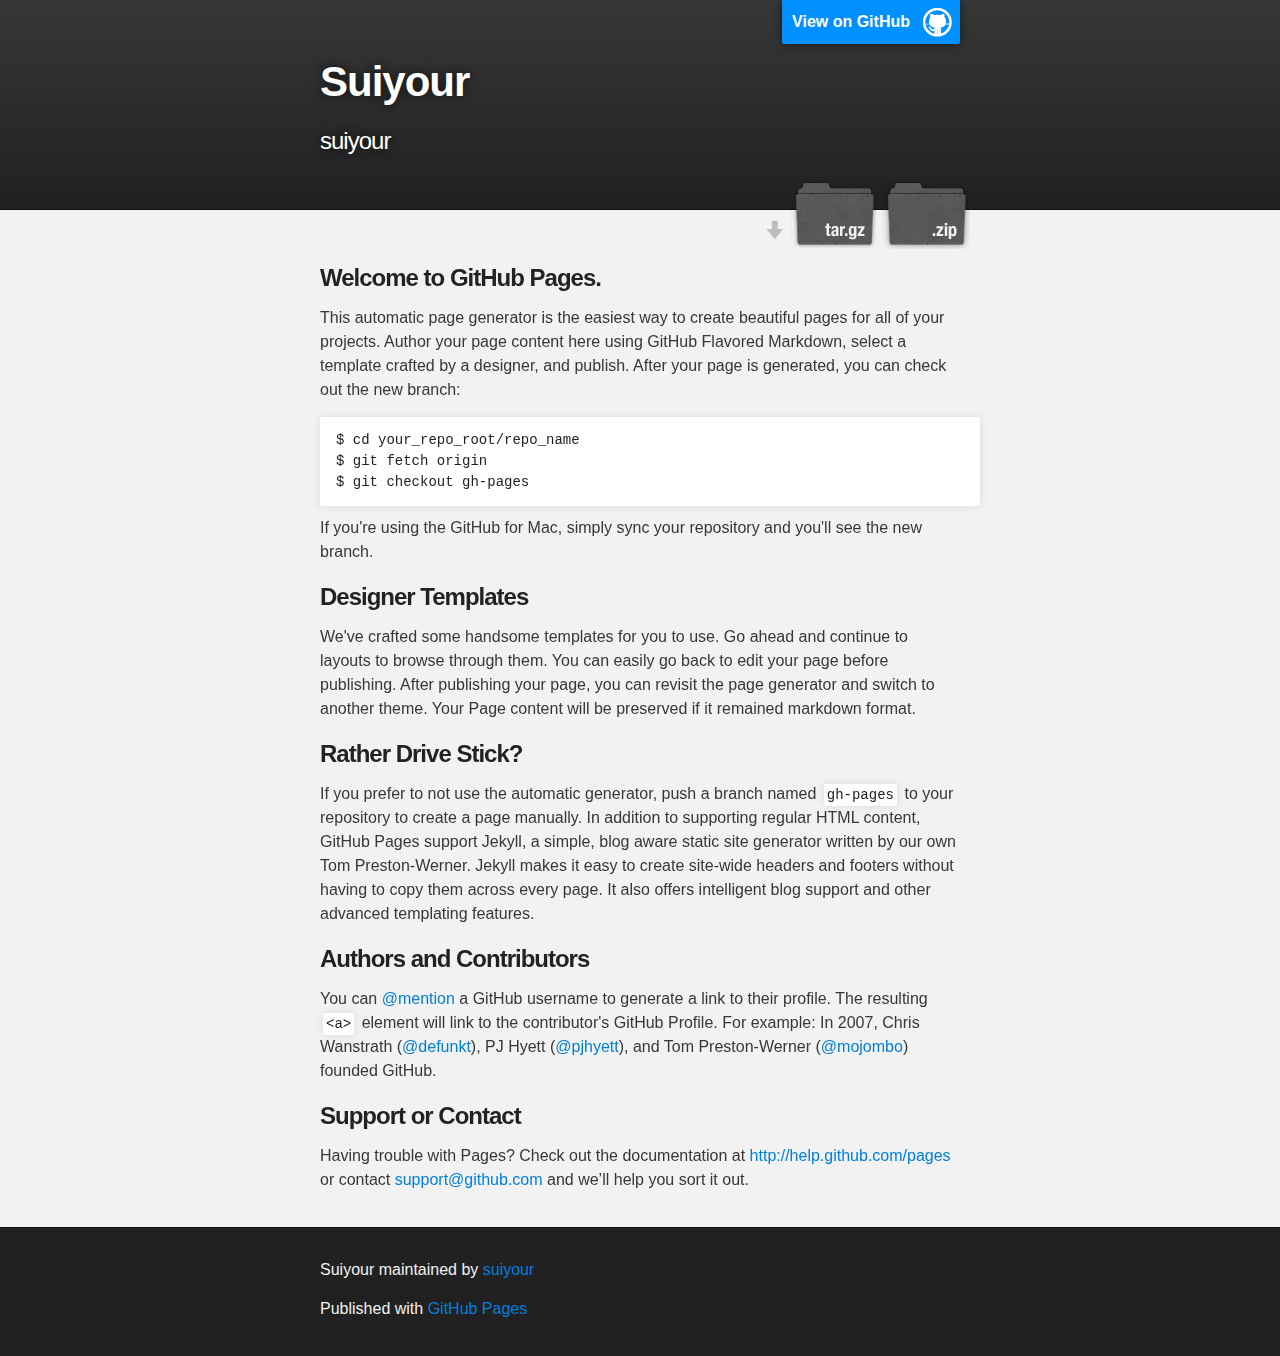
==== index.html @ 74b27ad8 "Create gh-pages branch via GitHub" ====
<!DOCTYPE html>
<html>

  <head>
    <meta charset='utf-8' />
    <meta http-equiv="X-UA-Compatible" content="chrome=1" />
    <meta name="description" content="Suiyour : suiyour" />

    <link rel="stylesheet" type="text/css" media="screen" href="stylesheets/stylesheet.css">

    <title>Suiyour</title>
  </head>

  <body>

    <!-- HEADER -->
    <div id="header_wrap" class="outer">
        <header class="inner">
          <a id="forkme_banner" href="https://github.com/suiyour/suiyour">View on GitHub</a>

          <h1 id="project_title">Suiyour</h1>
          <h2 id="project_tagline">suiyour</h2>

            <section id="downloads">
              <a class="zip_download_link" href="https://github.com/suiyour/suiyour/zipball/master">Download this project as a .zip file</a>
              <a class="tar_download_link" href="https://github.com/suiyour/suiyour/tarball/master">Download this project as a tar.gz file</a>
            </section>
        </header>
    </div>

    <!-- MAIN CONTENT -->
    <div id="main_content_wrap" class="outer">
      <section id="main_content" class="inner">
        <h3>
<a name="welcome-to-github-pages" class="anchor" href="#welcome-to-github-pages"><span class="octicon octicon-link"></span></a>Welcome to GitHub Pages.</h3>

<p>This automatic page generator is the easiest way to create beautiful pages for all of your projects. Author your page content here using GitHub Flavored Markdown, select a template crafted by a designer, and publish. After your page is generated, you can check out the new branch:</p>

<pre><code>$ cd your_repo_root/repo_name
$ git fetch origin
$ git checkout gh-pages
</code></pre>

<p>If you're using the GitHub for Mac, simply sync your repository and you'll see the new branch.</p>

<h3>
<a name="designer-templates" class="anchor" href="#designer-templates"><span class="octicon octicon-link"></span></a>Designer Templates</h3>

<p>We've crafted some handsome templates for you to use. Go ahead and continue to layouts to browse through them. You can easily go back to edit your page before publishing. After publishing your page, you can revisit the page generator and switch to another theme. Your Page content will be preserved if it remained markdown format.</p>

<h3>
<a name="rather-drive-stick" class="anchor" href="#rather-drive-stick"><span class="octicon octicon-link"></span></a>Rather Drive Stick?</h3>

<p>If you prefer to not use the automatic generator, push a branch named <code>gh-pages</code> to your repository to create a page manually. In addition to supporting regular HTML content, GitHub Pages support Jekyll, a simple, blog aware static site generator written by our own Tom Preston-Werner. Jekyll makes it easy to create site-wide headers and footers without having to copy them across every page. It also offers intelligent blog support and other advanced templating features.</p>

<h3>
<a name="authors-and-contributors" class="anchor" href="#authors-and-contributors"><span class="octicon octicon-link"></span></a>Authors and Contributors</h3>

<p>You can <a href="https://github.com/blog/821" class="user-mention">@mention</a> a GitHub username to generate a link to their profile. The resulting <code>&lt;a&gt;</code> element will link to the contributor's GitHub Profile. For example: In 2007, Chris Wanstrath (<a href="https://github.com/defunkt" class="user-mention">@defunkt</a>), PJ Hyett (<a href="https://github.com/pjhyett" class="user-mention">@pjhyett</a>), and Tom Preston-Werner (<a href="https://github.com/mojombo" class="user-mention">@mojombo</a>) founded GitHub.</p>

<h3>
<a name="support-or-contact" class="anchor" href="#support-or-contact"><span class="octicon octicon-link"></span></a>Support or Contact</h3>

<p>Having trouble with Pages? Check out the documentation at <a href="http://help.github.com/pages">http://help.github.com/pages</a> or contact <a href="mailto:support@github.com">support@github.com</a> and we’ll help you sort it out.</p>
      </section>
    </div>

    <!-- FOOTER  -->
    <div id="footer_wrap" class="outer">
      <footer class="inner">
        <p class="copyright">Suiyour maintained by <a href="https://github.com/suiyour">suiyour</a></p>
        <p>Published with <a href="http://pages.github.com">GitHub Pages</a></p>
      </footer>
    </div>

    

  </body>
</html>
---- stylesheets/stylesheet.css ----
/*******************************************************************************
Slate Theme for GitHub Pages
by Jason Costello, @jsncostello
*******************************************************************************/

@import url(pygment_trac.css);

/*******************************************************************************
MeyerWeb Reset
*******************************************************************************/

html, body, div, span, applet, object, iframe,
h1, h2, h3, h4, h5, h6, p, blockquote, pre,
a, abbr, acronym, address, big, cite, code,
del, dfn, em, img, ins, kbd, q, s, samp,
small, strike, strong, sub, sup, tt, var,
b, u, i, center,
dl, dt, dd, ol, ul, li,
fieldset, form, label, legend,
table, caption, tbody, tfoot, thead, tr, th, td,
article, aside, canvas, details, embed,
figure, figcaption, footer, header, hgroup,
menu, nav, output, ruby, section, summary,
time, mark, audio, video {
  margin: 0;
  padding: 0;
  border: 0;
  font: inherit;
  vertical-align: baseline;
}

/* HTML5 display-role reset for older browsers */
article, aside, details, figcaption, figure,
footer, header, hgroup, menu, nav, section {
  display: block;
}

ol, ul {
  list-style: none;
}

blockquote, q {
}

table {
  border-collapse: collapse;
  border-spacing: 0;
}

/*******************************************************************************
Theme Styles
*******************************************************************************/

body {
  box-sizing: border-box;
  color:#373737;
  background: #212121;
  font-size: 16px;
  font-family: 'Myriad Pro', Calibri, Helvetica, Arial, sans-serif;
  line-height: 1.5;
  -webkit-font-smoothing: antialiased;
}

h1, h2, h3, h4, h5, h6 {
  margin: 10px 0;
  font-weight: 700;
  color:#222222;
  font-family: 'Lucida Grande', 'Calibri', Helvetica, Arial, sans-serif;
  letter-spacing: -1px;
}

h1 {
  font-size: 36px;
  font-weight: 700;
}

h2 {
  padding-bottom: 10px;
  font-size: 32px;
  background: url('../images/bg_hr.png') repeat-x bottom;
}

h3 {
  font-size: 24px;
}

h4 {
  font-size: 21px;
}

h5 {
  font-size: 18px;
}

h6 {
  font-size: 16px;
}

p {
  margin: 10px 0 15px 0;
}

footer p {
  color: #f2f2f2;
}

a {
  text-decoration: none;
  color: #007edf;
  text-shadow: none;

  transition: color 0.5s ease;
  transition: text-shadow 0.5s ease;
  -webkit-transition: color 0.5s ease;
  -webkit-transition: text-shadow 0.5s ease;
  -moz-transition: color 0.5s ease;
  -moz-transition: text-shadow 0.5s ease;
  -o-transition: color 0.5s ease;
  -o-transition: text-shadow 0.5s ease;
  -ms-transition: color 0.5s ease;
  -ms-transition: text-shadow 0.5s ease;
}

#main_content a:hover {
  color: #0069ba;
  text-shadow: #0090ff 0px 0px 2px;
}

footer a:hover {
  color: #43adff;
  text-shadow: #0090ff 0px 0px 2px;
}

em {
  font-style: italic;
}

strong {
  font-weight: bold;
}

img {
  position: relative;
  margin: 0 auto;
  max-width: 739px;
  padding: 5px;
  margin: 10px 0 10px 0;
  border: 1px solid #ebebeb;

  box-shadow: 0 0 5px #ebebeb;
  -webkit-box-shadow: 0 0 5px #ebebeb;
  -moz-box-shadow: 0 0 5px #ebebeb;
  -o-box-shadow: 0 0 5px #ebebeb;
  -ms-box-shadow: 0 0 5px #ebebeb;
}

pre, code {
  width: 100%;
  color: #222;
  background-color: #fff;

  font-family: Monaco, "Bitstream Vera Sans Mono", "Lucida Console", Terminal, monospace;
  font-size: 14px;

  border-radius: 2px;
  -moz-border-radius: 2px;
  -webkit-border-radius: 2px;



}

pre {
  width: 100%;
  padding: 10px;
  box-shadow: 0 0 10px rgba(0,0,0,.1);
  overflow: auto;
}

code {
  padding: 3px;
  margin: 0 3px;
  box-shadow: 0 0 10px rgba(0,0,0,.1);
}

pre code {
  display: block;
  box-shadow: none;
}

blockquote {
  color: #666;
  margin-bottom: 20px;
  padding: 0 0 0 20px;
  border-left: 3px solid #bbb;
}

ul, ol, dl {
  margin-bottom: 15px
}

ul li {
  list-style: inside;
  padding-left: 20px;
}

ol li {
  list-style: decimal inside;
  padding-left: 20px;
}

dl dt {
  font-weight: bold;
}

dl dd {
  padding-left: 20px;
  font-style: italic;
}

dl p {
  padding-left: 20px;
  font-style: italic;
}

hr {
  height: 1px;
  margin-bottom: 5px;
  border: none;
  background: url('../images/bg_hr.png') repeat-x center;
}

table {
  border: 1px solid #373737;
  margin-bottom: 20px;
  text-align: left;
 }

th {
  font-family: 'Lucida Grande', 'Helvetica Neue', Helvetica, Arial, sans-serif;
  padding: 10px;
  background: #373737;
  color: #fff;
 }

td {
  padding: 10px;
  border: 1px solid #373737;
 }

form {
  background: #f2f2f2;
  padding: 20px;
}

img {
  width: 100%;
  max-width: 100%;
}

/*******************************************************************************
Full-Width Styles
*******************************************************************************/

.outer {
  width: 100%;
}

.inner {
  position: relative;
  max-width: 640px;
  padding: 20px 10px;
  margin: 0 auto;
}

#forkme_banner {
  display: block;
  position: absolute;
  top:0;
  right: 10px;
  z-index: 10;
  padding: 10px 50px 10px 10px;
  color: #fff;
  background: url('../images/blacktocat.png') #0090ff no-repeat 95% 50%;
  font-weight: 700;
  box-shadow: 0 0 10px rgba(0,0,0,.5);
  border-bottom-left-radius: 2px;
  border-bottom-right-radius: 2px;
}

#header_wrap {
  background: #212121;
  background: -moz-linear-gradient(top, #373737, #212121);
  background: -webkit-linear-gradient(top, #373737, #212121);
  background: -ms-linear-gradient(top, #373737, #212121);
  background: -o-linear-gradient(top, #373737, #212121);
  background: linear-gradient(top, #373737, #212121);
}

#header_wrap .inner {
  padding: 50px 10px 30px 10px;
}

#project_title {
  margin: 0;
  color: #fff;
  font-size: 42px;
  font-weight: 700;
  text-shadow: #111 0px 0px 10px;
}

#project_tagline {
  color: #fff;
  font-size: 24px;
  font-weight: 300;
  background: none;
  text-shadow: #111 0px 0px 10px;
}

#downloads {
  position: absolute;
  width: 210px;
  z-index: 10;
  bottom: -40px;
  right: 0;
  height: 70px;
  background: url('../images/icon_download.png') no-repeat 0% 90%;
}

.zip_download_link {
  display: block;
  float: right;
  width: 90px;
  height:70px;
  text-indent: -5000px;
  overflow: hidden;
  background: url(../images/sprite_download.png) no-repeat bottom left;
}

.tar_download_link {
  display: block;
  float: right;
  width: 90px;
  height:70px;
  text-indent: -5000px;
  overflow: hidden;
  background: url(../images/sprite_download.png) no-repeat bottom right;
  margin-left: 10px;
}

.zip_download_link:hover {
  background: url(../images/sprite_download.png) no-repeat top left;
}

.tar_download_link:hover {
  background: url(../images/sprite_download.png) no-repeat top right;
}

#main_content_wrap {
  background: #f2f2f2;
  border-top: 1px solid #111;
  border-bottom: 1px solid #111;
}

#main_content {
  padding-top: 40px;
}

#footer_wrap {
  background: #212121;
}



/*******************************************************************************
Small Device Styles
*******************************************************************************/

@media screen and (max-width: 480px) {
  body {
    font-size:14px;
  }

  #downloads {
    display: none;
  }

  .inner {
    min-width: 320px;
    max-width: 480px;
  }

  #project_title {
  font-size: 32px;
  }

  h1 {
    font-size: 28px;
  }

  h2 {
    font-size: 24px;
  }

  h3 {
    font-size: 21px;
  }

  h4 {
    font-size: 18px;
  }

  h5 {
    font-size: 14px;
  }

  h6 {
    font-size: 12px;
  }

  code, pre {
    min-width: 320px;
    max-width: 480px;
    font-size: 11px;
  }

}
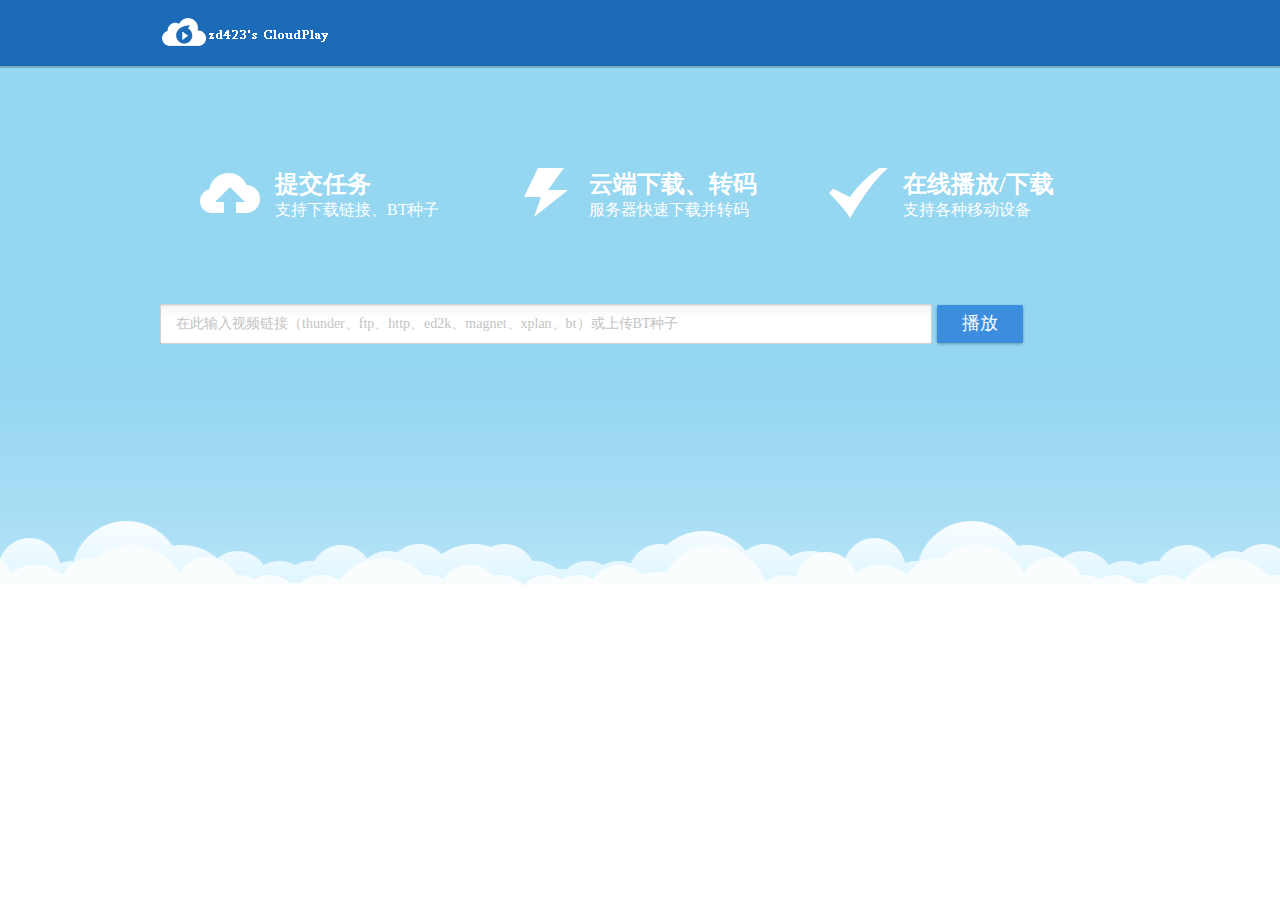
==== commit 2503d28b: "Rename cloudplayer.html to index.html" ====
--- a/index.html
+++ b/index.html
@@ -1,79 +1,62 @@
-<!DOCTYPE html>
-<html>
-
-  <head>
-    <meta charset='utf-8' />
-    <meta http-equiv="X-UA-Compatible" content="chrome=1" />
-    <meta name="description" content="Suiyour : suiyour" />
-
-    <link rel="stylesheet" type="text/css" media="screen" href="stylesheets/stylesheet.css">
-
-    <title>Suiyour</title>
-  </head>
-
-  <body>
-
-    <!-- HEADER -->
-    <div id="header_wrap" class="outer">
-        <header class="inner">
-          <a id="forkme_banner" href="https://github.com/suiyour/suiyour">View on GitHub</a>
-
-          <h1 id="project_title">Suiyour</h1>
-          <h2 id="project_tagline">suiyour</h2>
-
-            <section id="downloads">
-              <a class="zip_download_link" href="https://github.com/suiyour/suiyour/zipball/master">Download this project as a .zip file</a>
-              <a class="tar_download_link" href="https://github.com/suiyour/suiyour/tarball/master">Download this project as a tar.gz file</a>
-            </section>
-        </header>
-    </div>
-
-    <!-- MAIN CONTENT -->
-    <div id="main_content_wrap" class="outer">
-      <section id="main_content" class="inner">
-        <h3>
-<a name="welcome-to-github-pages" class="anchor" href="#welcome-to-github-pages"><span class="octicon octicon-link"></span></a>Welcome to GitHub Pages.</h3>
-
-<p>This automatic page generator is the easiest way to create beautiful pages for all of your projects. Author your page content here using GitHub Flavored Markdown, select a template crafted by a designer, and publish. After your page is generated, you can check out the new branch:</p>
-
-<pre><code>$ cd your_repo_root/repo_name
-$ git fetch origin
-$ git checkout gh-pages
-</code></pre>
-
-<p>If you're using the GitHub for Mac, simply sync your repository and you'll see the new branch.</p>
-
-<h3>
-<a name="designer-templates" class="anchor" href="#designer-templates"><span class="octicon octicon-link"></span></a>Designer Templates</h3>
-
-<p>We've crafted some handsome templates for you to use. Go ahead and continue to layouts to browse through them. You can easily go back to edit your page before publishing. After publishing your page, you can revisit the page generator and switch to another theme. Your Page content will be preserved if it remained markdown format.</p>
-
-<h3>
-<a name="rather-drive-stick" class="anchor" href="#rather-drive-stick"><span class="octicon octicon-link"></span></a>Rather Drive Stick?</h3>
-
-<p>If you prefer to not use the automatic generator, push a branch named <code>gh-pages</code> to your repository to create a page manually. In addition to supporting regular HTML content, GitHub Pages support Jekyll, a simple, blog aware static site generator written by our own Tom Preston-Werner. Jekyll makes it easy to create site-wide headers and footers without having to copy them across every page. It also offers intelligent blog support and other advanced templating features.</p>
-
-<h3>
-<a name="authors-and-contributors" class="anchor" href="#authors-and-contributors"><span class="octicon octicon-link"></span></a>Authors and Contributors</h3>
-
-<p>You can <a href="https://github.com/blog/821" class="user-mention">@mention</a> a GitHub username to generate a link to their profile. The resulting <code>&lt;a&gt;</code> element will link to the contributor's GitHub Profile. For example: In 2007, Chris Wanstrath (<a href="https://github.com/defunkt" class="user-mention">@defunkt</a>), PJ Hyett (<a href="https://github.com/pjhyett" class="user-mention">@pjhyett</a>), and Tom Preston-Werner (<a href="https://github.com/mojombo" class="user-mention">@mojombo</a>) founded GitHub.</p>
-
-<h3>
-<a name="support-or-contact" class="anchor" href="#support-or-contact"><span class="octicon octicon-link"></span></a>Support or Contact</h3>
-
-<p>Having trouble with Pages? Check out the documentation at <a href="http://help.github.com/pages">http://help.github.com/pages</a> or contact <a href="mailto:support@github.com">support@github.com</a> and we’ll help you sort it out.</p>
-      </section>
-    </div>
-
-    <!-- FOOTER  -->
-    <div id="footer_wrap" class="outer">
-      <footer class="inner">
-        <p class="copyright">Suiyour maintained by <a href="https://github.com/suiyour">suiyour</a></p>
-        <p>Published with <a href="http://pages.github.com">GitHub Pages</a></p>
-      </footer>
-    </div>
-
-    
-
-  </body>
-</html>
+<!DOCTYPE html PUBLIC "-//W3C//DTD XHTML 1.0 Transitional//EN" "http://www.w3.org/TR/xhtml1/DTD/xhtml1-transitional.dtd">
+<html xmlns="http://www.w3.org/1999/xhtml">
+<head>
+<meta http-equiv="Content-Type" content="text/html; charset=utf-8"/>
+<title>CloudPlayer</title>
+<meta name="keywords" content="zd423,zd423's CloudPlayer,云点播,云播放,小二云点播,彩虹云点播,瓜视云点播,免费云点播,qq云点播,天天云点播,360云点播,p2p云点播,云点播破解版"/> 
+<meta name="description" content="zd423's CloudPlayer云播提供BT种子、视频下载链接在线快速播放，手机云点播,iPad云点播,免费云点播，支持多浏览器、苹果和安卓系统、ipad等移动设备" /> 
+<link rel="icon" href="favicon.ico" type="images/x-icon" />
+<link rel="stylesheet" type="text/css" href="cloudplayer/style.css" />
+<script src="jquery.min.js"></script>
+<script src="swfobject.js"></script>
+<script src="cloudplayer/min.js" type="text/javascript"></script>
+</head>
+<body>
+<DIV class=header>
+<DIV class=wrap>
+<DIV class=logo><A href="cloudplayer.html"><!--网站LOGO--><IMG 
+src="cloudplayer/logo.gif"></A></DIV>
+<UL class=sub_nav></UL></DIV></DIV>
+<div class="main">
+<div class="main">
+		<div class="wrap">
+		<div class="indexplayer">
+		<dl class="z_box">
+			<dt class="z_img1"></dt>
+			<dd>
+				<h2>提交任务</h2>
+				<p>支持下载链接、BT种子</p>
+			</dd>
+		</dl>
+		<i class="z_i_arrow"></i>
+		<dl class="z_box">
+			<dt class="z_img2"></dt>
+			<dd>
+				<h2>云端下载、转码</h2>
+				<p>服务器快速下载并转码</p>
+			</dd>
+		</dl>
+		<i class="z_i_arrow"></i>
+		<dl class="z_box">
+			<dt class="z_img3"></dt>
+			<dd>
+				<h2>在线播放/下载</h2>
+				<p>支持各种移动设备</p>
+			</dd>
+		</dl>
+		</div>
+	</div>
+	
+	<div class="input_wrap">
+			<div class="txt_wrap">
+				<input id="u" name="playurl" placeholder="在此输入视频链接（thunder、ftp、http、ed2k、magnet、xplan、bt）或上传BT种子" type="text" value="在此输入视频链接（thunder、ftp、http、ed2k、magnet、xplan、bt）或上传BT种子" /></div>
+				<a class="btn_url" href="#" id="play-button" onclick="return false;">播放</a>
+				<a class="btn_bt" href="#" id="upload-button" onclick="return false;">上传种子</a>
+			</div>
+		<form id="formget" method="get" autocomplete="off" name="formget" action="./cloudplayer/vod.html">
+			<input id="url" name="url" type="hidden" value="" />
+		</form>
+	</div>
+</div>
+</body>
+</html>
--- a/cloudplayer/style.css
+++ b/cloudplayer/style.css
@@ -0,0 +1,516 @@
+BODY {+
+	PADDING-BOTTOM: 0px; MARGIN: 0px; PADDING-LEFT: 0px; PADDING-RIGHT: 0px; PADDING-TOP: 0px+
+}+
+DL {+
+	PADDING-BOTTOM: 0px; MARGIN: 0px; PADDING-LEFT: 0px; PADDING-RIGHT: 0px; PADDING-TOP: 0px+
+}+
+DT {+
+	PADDING-BOTTOM: 0px; MARGIN: 0px; PADDING-LEFT: 0px; PADDING-RIGHT: 0px; PADDING-TOP: 0px+
+}+
+DD {+
+	PADDING-BOTTOM: 0px; MARGIN: 0px; PADDING-LEFT: 0px; PADDING-RIGHT: 0px; PADDING-TOP: 0px+
+}+
+UL {+
+	PADDING-BOTTOM: 0px; MARGIN: 0px; PADDING-LEFT: 0px; PADDING-RIGHT: 0px; PADDING-TOP: 0px+
+}+
+OL {+
+	PADDING-BOTTOM: 0px; MARGIN: 0px; PADDING-LEFT: 0px; PADDING-RIGHT: 0px; PADDING-TOP: 0px+
+}+
+LI {+
+	PADDING-BOTTOM: 0px; MARGIN: 0px; PADDING-LEFT: 0px; PADDING-RIGHT: 0px; PADDING-TOP: 0px+
+}+
+H1 {+
+	PADDING-BOTTOM: 0px; MARGIN: 0px; PADDING-LEFT: 0px; PADDING-RIGHT: 0px; PADDING-TOP: 0px+
+}+
+H2 {+
+	PADDING-BOTTOM: 0px; MARGIN: 0px; PADDING-LEFT: 0px; PADDING-RIGHT: 0px; PADDING-TOP: 0px+
+}+
+H3 {+
+	PADDING-BOTTOM: 0px; MARGIN: 0px; PADDING-LEFT: 0px; PADDING-RIGHT: 0px; PADDING-TOP: 0px+
+}+
+H4 {+
+	PADDING-BOTTOM: 0px; MARGIN: 0px; PADDING-LEFT: 0px; PADDING-RIGHT: 0px; PADDING-TOP: 0px+
+}+
+H5 {+
+	PADDING-BOTTOM: 0px; MARGIN: 0px; PADDING-LEFT: 0px; PADDING-RIGHT: 0px; PADDING-TOP: 0px+
+}+
+H6 {+
+	PADDING-BOTTOM: 0px; MARGIN: 0px; PADDING-LEFT: 0px; PADDING-RIGHT: 0px; PADDING-TOP: 0px+
+}+
+PRE {+
+	PADDING-BOTTOM: 0px; MARGIN: 0px; PADDING-LEFT: 0px; PADDING-RIGHT: 0px; PADDING-TOP: 0px+
+}+
+FORM {+
+	PADDING-BOTTOM: 0px; MARGIN: 0px; PADDING-LEFT: 0px; PADDING-RIGHT: 0px; PADDING-TOP: 0px+
+}+
+FIELDSET {+
+	PADDING-BOTTOM: 0px; MARGIN: 0px; PADDING-LEFT: 0px; PADDING-RIGHT: 0px; PADDING-TOP: 0px+
+}+
+TEXTAREA {+
+	PADDING-BOTTOM: 0px; MARGIN: 0px; PADDING-LEFT: 0px; PADDING-RIGHT: 0px; PADDING-TOP: 0px+
+}+
+P {+
+	PADDING-BOTTOM: 0px; MARGIN: 0px; PADDING-LEFT: 0px; PADDING-RIGHT: 0px; PADDING-TOP: 0px+
+}+
+BLOCKQUOTE {+
+	PADDING-BOTTOM: 0px; MARGIN: 0px; PADDING-LEFT: 0px; PADDING-RIGHT: 0px; PADDING-TOP: 0px+
+}+
+TH {+
+	PADDING-BOTTOM: 0px; MARGIN: 0px; PADDING-LEFT: 0px; PADDING-RIGHT: 0px; PADDING-TOP: 0px+
+}+
+TD {+
+	PADDING-BOTTOM: 0px; MARGIN: 0px; PADDING-LEFT: 0px; PADDING-RIGHT: 0px; PADDING-TOP: 0px+
+}+
+BODY {+
+	MARGIN-TOP: 0px+
+}+
+INPUT {+
+	BORDER-BOTTOM: medium none; BORDER-LEFT: medium none; BACKGROUND: none transparent scroll repeat 0% 0%; BORDER-TOP: medium none; BORDER-RIGHT: medium none+
+}+
+IMG {+
+	BORDER-BOTTOM: 0px; BORDER-LEFT: 0px; BORDER-TOP: 0px; BORDER-RIGHT: 0px+
+}+
+A {+
+	FONT-FAMILY: "΢���ź�"; TEXT-DECORATION: none+
+}+
+INPUT {+
+	FONT-FAMILY: "΢���ź�"; TEXT-DECORATION: none+
+}+
+H2 {+
+	FONT-FAMILY: "΢���ź�"; TEXT-DECORATION: none+
+}+
+P {+
+	FONT-FAMILY: "΢���ź�"; TEXT-DECORATION: none+
+}+
+.content {+
+	FONT-FAMILY: "΢���ź�"; TEXT-DECORATION: none+
+}+
+UL LI {+
+	DISPLAY: inline+
+}+
+.header {+
+	BORDER-BOTTOM: #1e64a2 1px solid; BACKGROUND: #1b6bb7; HEIGHT: 65px+
+}+
+.logo {+
+	WIDTH: 168px; FLOAT: left; HEIGHT: 65px+
+}+
+.sub_nav {+
+	WIDTH: 650px; FLOAT: right; HEIGHT: 65px; OVERFLOW: hidden+
+}+
+.boxico {+
+	WIDTH: 40px+
+}+
+.boxico IMG {+
+	PADDING-BOTTOM: 0px; PADDING-LEFT: 5px; PADDING-RIGHT: 5px; FLOAT: right; PADDING-TOP: 0px+
+}+
+.boxico IMG:hover {+
+	BORDER-BOTTOM: #0f4f8c 0px solid; BORDER-LEFT: #0f4f8c 1px solid; PADDING-BOTTOM: 0px; PADDING-LEFT: 4px; PADDING-RIGHT: 4px; BACKGROUND: #115799; BORDER-TOP: #0f4f8c 0px solid; BORDER-RIGHT: #0f4f8c 1px solid; PADDING-TOP: 0px+
+}+
+.main {+
+	BACKGROUND: url(./bg.png) #95d6f1 repeat-x 50% bottom; HEIGHT: 520px; BORDER-TOP: #78acc2 1px solid+
+}+
+.content {+
+	POSITION: relative; LINE-HEIGHT: 35px; HEIGHT: 35px; COLOR: #78acc2; FONT-SIZE: 14px+
+}+
+.content EM {+
+	POSITION: absolute; FONT-STYLE: normal; COLOR: #fff; TOP: -1px; LEFT: 0px+
+}+
+.wrap {+
+	MARGIN: 0px auto; WIDTH: 960px+
+}+
+.player {+
+	BORDER-BOTTOM: #78acc2 1px solid; BORDER-LEFT: #78acc2 1px solid; BACKGROUND: #000; HEIGHT: 520px; BORDER-TOP: #78acc2 1px solid; BORDER-RIGHT: #78acc2 1px solid+
+}+
+.z_box {+
+	MARGIN: 100px 0px 10px 40px; DISPLAY: inline; FLOAT: left; COLOR: #fff+
+}+
+.z_box DD {+
+	PADDING-LEFT: 10px; WIDTH: 170px; FLOAT: left+
+}+
+.z_img1 {+
+	WIDTH: 50px; BACKGROUND: url(./up.png) no-repeat; HEIGHT: 50px+
+}+
+.z_img2 {+
+	WIDTH: 50px; BACKGROUND: url(./fast.png) no-repeat; HEIGHT: 50px+
+}+
+.z_img3 {+
+	WIDTH: 50px; BACKGROUND: url(./ok.png) no-repeat; HEIGHT: 50px+
+}+
+.z_box DT {+
+	WIDTH: 65px; FLOAT: left; HEIGHT: 50px+
+}+
+.z_i_arrow {+
+	WIDTH: 19px; DISPLAY: block; FLOAT: left; HEIGHT: 50px; MARGIN-RIGHT: 10px+
+}+
+.input_wrap {+
+	MARGIN: 16px auto 0px; WIDTH: 960px; HEIGHT: 40px+
+}+
+.upload {+
+	MARGIN: 16px auto 0px; WIDTH: 960px; HEIGHT: 40px+
+}+
+.upload {+
+	MARGIN-TOP: 18px+
+}+
+.upload A {+
+	COLOR: #007cc2+
+}+
+.txt_wrap {+
+	BORDER-BOTTOM: #d0d0d0 1px solid; POSITION: relative; BORDER-LEFT: #d0d0d0 1px solid; WIDTH: 770px; BACKGROUND: url(./input_bg.png) repeat-x; FLOAT: left; HEIGHT: 38px; OVERFLOW: hidden; BORDER-TOP: #d0d0d0 1px solid; BORDER-RIGHT: #d0d0d0 1px solid; border-radius: 2px+
+}+
+.txt_wrap INPUT {+
+	POSITION: absolute; PADDING-BOTTOM: 9px; LINE-HEIGHT: 20px; OUTLINE-STYLE: none; OUTLINE-COLOR: invert; PADDING-LEFT: 15px; OUTLINE-WIDTH: medium; WIDTH: 770px; PADDING-RIGHT: 15px; HEIGHT: 20px; COLOR: #c3c3c3; FONT-SIZE: 14px; TOP: 0px; PADDING-TOP: 9px; LEFT: 0px+
+}+
+.txt_wrap INPUT:hover {+
+	+
+}+
+.btn_url {+
+	PADDING-BOTTOM: 6px; MIN-HEIGHT: 26px; PADDING-LEFT: 25px; PADDING-RIGHT: 15px; BACKGROUND: #3b8ede; FLOAT: right; COLOR: #fff; FONT-SIZE: 18px; PADDING-TOP: 6px; border-radius: 2px; box-shadow: 0 1px 3px rgba(0, 0, 0, 0.3)+
+}+
+.btn_bt {+
+	PADDING-BOTTOM: 6px; MIN-HEIGHT: 26px; PADDING-LEFT: 15px; PADDING-RIGHT: 25px; BACKGROUND: #3b8ede; FLOAT: right; COLOR: #fff; FONT-SIZE: 18px; PADDING-TOP: 6px; border-radius: 2px; box-shadow: 0 1px 3px rgba(0, 0, 0, 0.3)+
+}+
+.btn_download {+
+	PADDING-BOTTOM: 6px; MIN-HEIGHT: 26px; PADDING-LEFT: 25px; PADDING-RIGHT: 25px; BACKGROUND: #3b8ede; FLOAT: right; COLOR: #fff; FONT-SIZE: 18px; PADDING-TOP: 6px; border-radius: 2px; box-shadow: 0 1px 3px rgba(0, 0, 0, 0.3)+
+}+
+.btn_url:hover {+
+	BACKGROUND: #52a4f3+
+}+
+.btn_bt:hover {+
+	BACKGROUND: #52a4f3+
+}+
+.btn_download:hover {+
+	BACKGROUND: #52a4f3+
+}+
+.daysbox {+
+	POSITION: relative; LINE-HEIGHT: 24px; MARGIN: 15px 0px 0px; WIDTH: 100%; BOTTOM: 0px; BACKGROUND: #fafafa; HEIGHT: 72px; COLOR: #999; BORDER-TOP: #f3f3f3 1px solid+
+}+
+.hdstyle1 {+
+	PADDING-BOTTOM: 2px; LINE-HEIGHT: 24px; MARGIN: 3px; PADDING-LEFT: 10px; PADDING-RIGHT: 10px; BACKGROUND: #3b8ede; FLOAT: right; COLOR: #fff; FONT-SIZE: 12px; PADDING-TOP: 2px; border-radius: 2px; box-shadow: 0 1px 3px rgba(0, 0, 0, 0.3)+
+}+
+.hdstyle1:hover {+
+	BACKGROUND: #52a4f3+
+}+
+.hdstyle2 {+
+	PADDING-BOTTOM: 2px; LINE-HEIGHT: 24px; MARGIN: 3px; PADDING-LEFT: 10px; PADDING-RIGHT: 10px; BACKGROUND: #3b8ede; FLOAT: right; COLOR: #909090; FONT-SIZE: 12px; PADDING-TOP: 2px; border-radius: 2px; box-shadow: 0 1px 3px rgba(0, 0, 0, 0.3)+
+}+
+.hdstyle3 {+
+	PADDING-BOTTOM: 2px; LINE-HEIGHT: 24px; MARGIN: 3px; PADDING-LEFT: 10px; PADDING-RIGHT: 10px; BACKGROUND: #3b8ede; FLOAT: right; COLOR: red; FONT-SIZE: 12px; PADDING-TOP: 2px; border-radius: 2px; box-shadow: 0 1px 3px rgba(0, 0, 0, 0.3)+
+}+
+.indexplayer {+
+	POSITION: relative; WIDTH: 960px; HEIGHT: 220px+
+}+
+A.instant:link {+
+	COLOR: #52a4f3; FONT-SIZE: 12px; TEXT-DECORATION: none+
+}+
+A.instant:visited {+
+	COLOR: #52a4f3; FONT-SIZE: 12px; TEXT-DECORATION: none+
+}+
+A.instant:hover {+
+	COLOR: #3b8ede; FONT-SIZE: 12px; TEXT-DECORATION: none+
+}+
+A.instant:active {+
+	COLOR: #3b8ede; FONT-SIZE: 12px; TEXT-DECORATION: none+
+}+
+.instant {+
+	COLOR: #535353; FONT-SIZE: 12px; TEXT-DECORATION: none+
+}+
+.fixed-nav {+
+	Z-INDEX: 101; POSITION: absolute; PADDING-BOTTOM: 0px; PADDING-LEFT: 0px; WIDTH: 36px; PADDING-RIGHT: 0px; HEIGHT: 110px; OVERFLOW: hidden; TOP: 127px; RIGHT: -45px; PADDING-TOP: 0px+
+}+
+.days {+
+	FONT-FAMILY: "΢���ź�"; COLOR: #9f9f9f; FONT-SIZE: 10px+
+}+
+.errinfo {+
+	FONT-FAMILY: "΢���ź�"; COLOR: #fff; FONT-SIZE: 14px+
+}+
+#movie {+
+	Z-INDEX: 101; POSITION: relative; TEXT-ALIGN: left; WIDTH: 960px; FLOAT: left+
+}+
+.lightSwitcher {+
+	Z-INDEX: 1002; POSITION: absolute; PADDING-BOTTOM: 0px; OUTLINE-STYLE: none; OUTLINE-COLOR: invert; PADDING-LEFT: 0px; OUTLINE-WIDTH: medium; PADDING-RIGHT: 0px; ZOOM: 1; FONT-SIZE: 14px; TEXT-DECORATION: none; PADDING-TOP: 0px+
+}+
+.turnedOff {+
+	Z-INDEX: 1002; POSITION: absolute; PADDING-BOTTOM: 0px; OUTLINE-STYLE: none; OUTLINE-COLOR: invert; PADDING-LEFT: 0px; OUTLINE-WIDTH: medium; PADDING-RIGHT: 0px; ZOOM: 1; FONT-SIZE: 14px; TEXT-DECORATION: none; PADDING-TOP: 0px+
+}+
+.lightSwitcher:hover {+
+	TEXT-DECORATION: underline+
+}+
+#shadow {+
+	Z-INDEX: 100; POSITION: absolute; WIDTH: 100%; ZOOM: 1; BACKGROUND: #000; TOP: 0px; LEFT: 0px+
+}+
+.turnedOff {+
+	BACKGROUND-POSITION: 0px -50px; COLOR: #ff0+
+}+
+#play-button {+
+	PADDING-BOTTOM: 6px; MARGIN: 1px 0px 0px 5px; MIN-HEIGHT: 26px; PADDING-LEFT: 25px; PADDING-RIGHT: 25px; DISPLAY: inline-block; BACKGROUND: #3b8ede; FLOAT: left; COLOR: #fff; FONT-SIZE: 18px; PADDING-TOP: 6px; border-radius: 2px; box-shadow: 0 1px 3px rgba(0, 0, 0, 0.3)+
+}+
+#upload-button {+
+	PADDING-BOTTOM: 6px; MARGIN: 1px 0px 0px 5px; MIN-HEIGHT: 26px; PADDING-LEFT: 25px; PADDING-RIGHT: 25px; DISPLAY: inline-block; BACKGROUND: #3b8ede; FLOAT: left; COLOR: #fff; FONT-SIZE: 18px; PADDING-TOP: 6px; border-radius: 2px; box-shadow: 0 1px 3px rgba(0, 0, 0, 0.3)+
+}+
+#play-button:hover {+
+	BACKGROUND: #52a4f3; COLOR: #fff; TEXT-DECORATION: none+
+}+
+#upload-button:hover {+
+	BACKGROUND: #52a4f3; COLOR: #fff; TEXT-DECORATION: none+
+}+
+#upload-button {+
+	POSITION: relative; PADDING-BOTTOM: 6px; PADDING-LEFT: 10px; PADDING-RIGHT: 10px; PADDING-TOP: 6px+
+}+
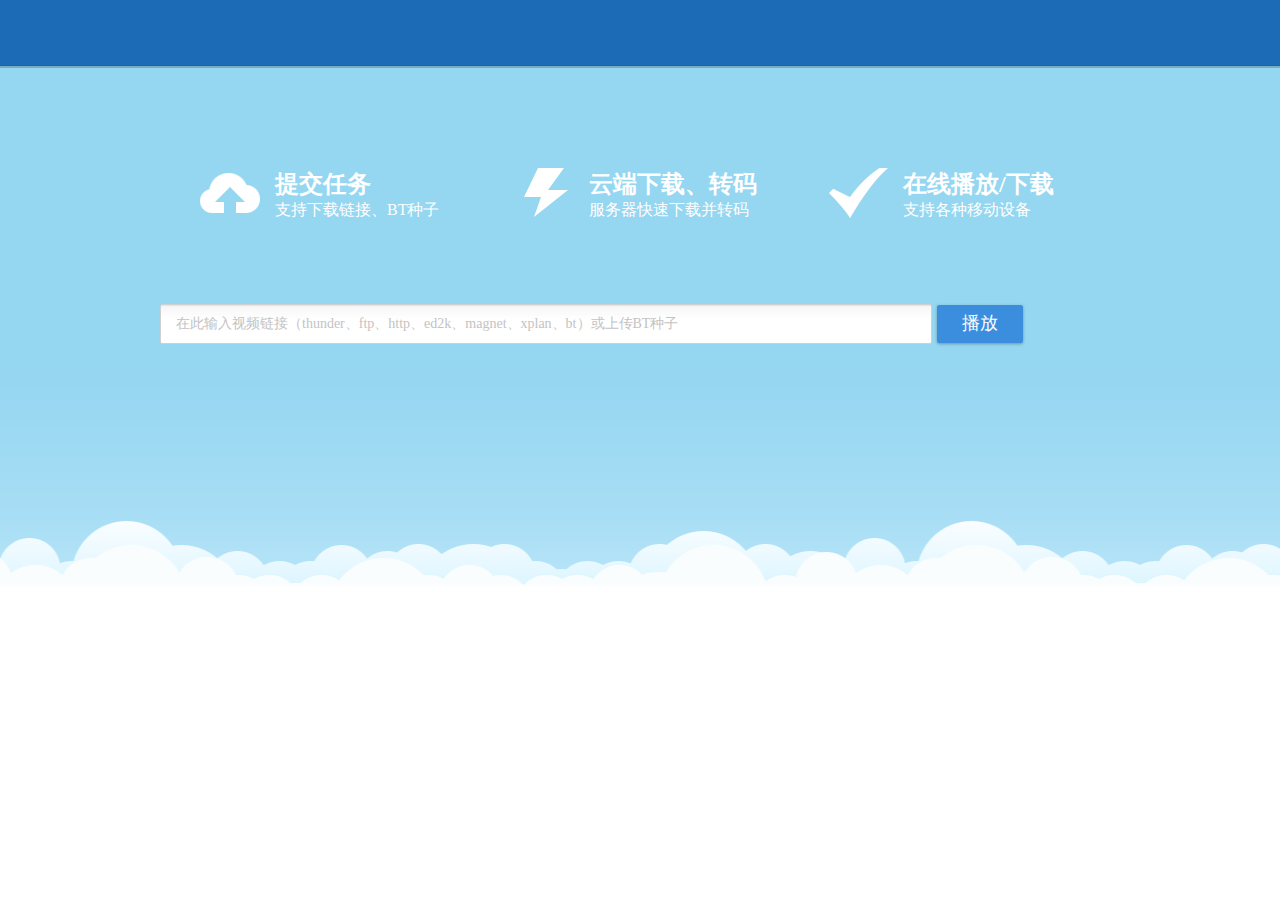
==== commit 70fef917: "Update index.html" ====
--- a/index.html
+++ b/index.html
@@ -14,8 +14,6 @@
 <body>
 <DIV class=header>
 <DIV class=wrap>
-<DIV class=logo><A href="cloudplayer.html"><!--网站LOGO--><IMG 
-src="cloudplayer/logo.gif"></A></DIV>
 <UL class=sub_nav></UL></DIV></DIV>
 <div class="main">
 <div class="main">
